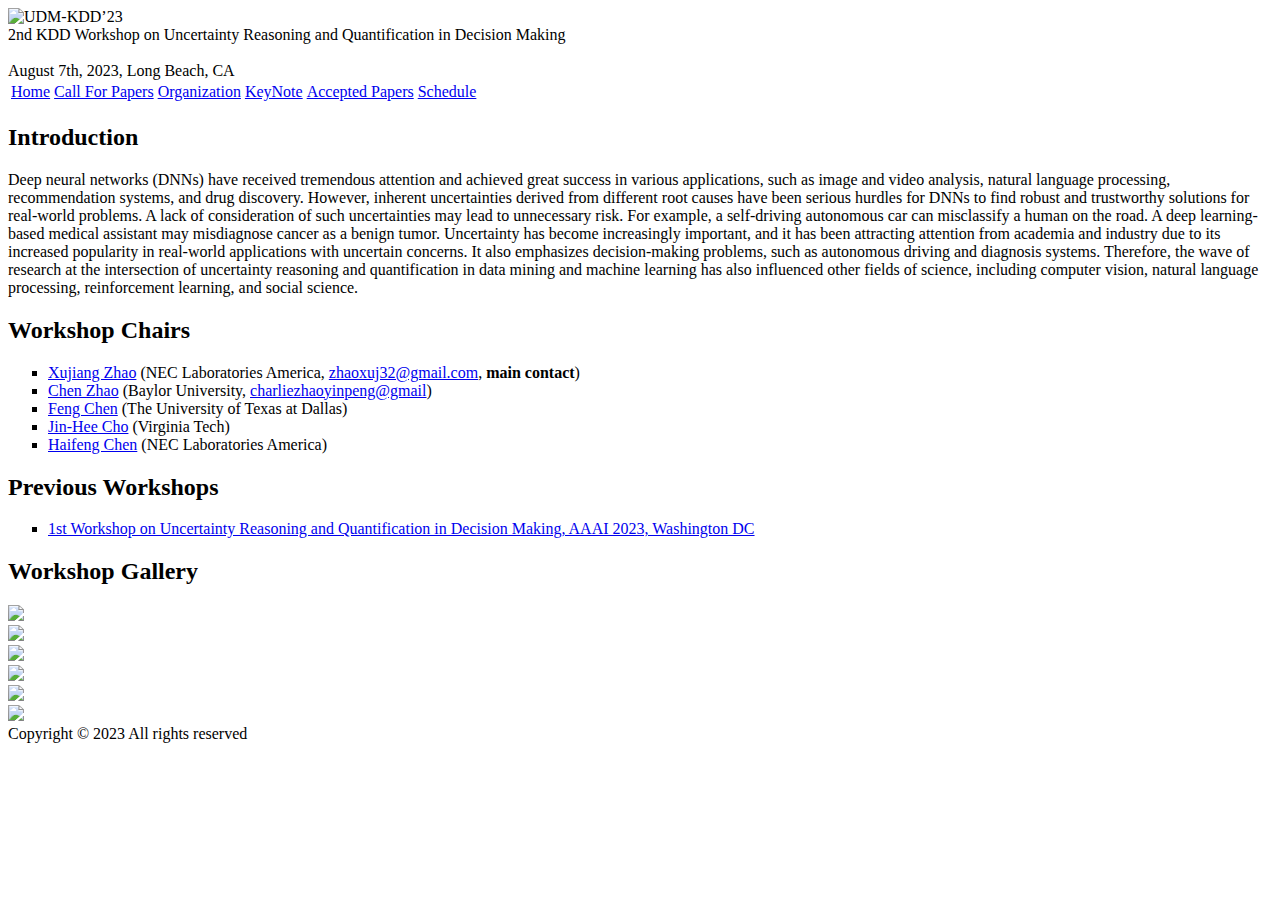
==== index.html @ 5575e7e2 "Add files via upload" ====
<!DOCTYPE html>
<html lang='en'>

<head>
    <base href=".">
    <link rel="shortcut icon" type="image/png" href="assets/favicon.png"/>
    <link rel="stylesheet" type="text/css" media="all" href="assets/main.css"/>
    <meta name="description" content="Conference Template">
    <meta name="resource-type" content="document">
    <meta name="distribution" content="global">
    <meta name="KeyWords" content="Conference">
    <title>UDM-KDD’23</title>
</head>

<body>

    <div class="banner">
        <img src="assets/banner-2.jpg" alt="UDM-KDD’23", width="1000" height="500">
        <div class="centered">
            2nd KDD Workshop on Uncertainty Reasoning and Quantification in Decision Making <br><br> August 7th, 2023, Long Beach, CA 
        </div>
    </div>

    <table class="navigation">
        <tr>
            <td class="navigation">
                <a class="current" title="Workshop Home Page" href=".">Home</a>
            </td>
            <td class="navigation">
                <a title="Call For Papers" href="cfp">Call For Papers</a>
            </td>
            <td class="navigation">
                <a title="Organization" href="organization">Organization</a> 
            </td>
            <td class="navigation">
                <a title="KeyNote" href="keynote">KeyNote</a>
            </td>
            <td class="navigation">
                <a title="Accepted Papers" href="ap">Accepted Papers</a>
            </td>
            <td class="navigation">
                <a title="Schedule" href="schedule">Schedule</a>
            </td>
        </tr>
    </table>

    <h2>Introduction</h2>
    <p>
        Deep neural networks (DNNs) have received tremendous attention and achieved great success in various applications, such as image and video analysis, natural language processing, recommendation systems, and drug discovery. However, inherent uncertainties derived from different root causes have been serious hurdles for DNNs to find robust and trustworthy solutions for real-world problems. A lack of consideration of such uncertainties may lead to unnecessary risk. For example, a self-driving autonomous car can misclassify a human on the road. A deep learning-based medical assistant may misdiagnose cancer as a benign tumor. Uncertainty has become increasingly important, and it has been attracting attention from academia and industry due to its increased popularity in real-world applications with uncertain concerns. It also emphasizes decision-making problems, such as autonomous driving and diagnosis systems. Therefore, the wave of research at the intersection of uncertainty reasoning and quantification in data mining and machine learning has also influenced other fields of science, including computer vision, natural language processing, reinforcement learning, and social science. 
    </p>


    <h2>Workshop Chairs</h2>
        <ul>
            <li style="list-style-type:square"><a href = "https://zxj32.github.io/">Xujiang Zhao</a> (NEC Laboratories America, <a href = "mailto: zhaoxuj32@gmail.com">zhaoxuj32@gmail.com</a>, <strong>main contact</strong>)</li>
            <li style="list-style-type:square"><a href = "https://charliezhaoyinpeng.github.io/homepage/">Chen Zhao</a> (Baylor University, <a href = "mailto: charliezhaoyinpeng@gmail">charliezhaoyinpeng@gmail</a>)</li>
            <li style="list-style-type:square"><a href = "https://personal.utdallas.edu/~fxc190007/">Feng Chen</a> (The University of Texas at Dallas)</li>
            <li style="list-style-type:square"><a href = "https://people.cs.vt.edu/~jicho/">Jin-Hee Cho</a> (Virginia Tech)</li>
            <li style="list-style-type:square"><a href = "https://haifengchen.gitlab.io/intro/">Haifeng Chen</a> (NEC Laboratories America)</li>
        </ul>


    <h2>Previous Workshops</h2>
        <ul>
            <li style="list-style-type:square"><a href = "https://charliezhaoyinpeng.github.io/UDM-AAAI23/">1st Workshop on Uncertainty Reasoning and Quantification in Decision Making, AAAI 2023, Washington DC</a> </li>
        </ul>




    <h2>Workshop Gallery</h2>
        <div class="row">
          <div class="column">
            <img src="assets/g1.jpg" style="width:100%">
          </div>
          <div class="column">
            <img src="assets/g2.jpg" style="width:100%">
          </div>
          <div class="column">
            <img src="assets/g3.jpg" style="width:100%">
          </div>
          <div class="column">
            <img src="assets/g4.jpg" style="width:100%">
          </div>
          <div class="column">
            <img src="assets/g5.jpg" style="width:100%">
          </div>
          <div class="column">
            <img src="assets/g6.jpg" style="width:100%">
          </div>
        </div>

    <!-- <h2>Announcement</h2>    
    <p>
        All AAAI Workshops will be held Monday and Tuesday, February 13-14, 2023. The final schedule for this workshop (UDM-AAAI'23) will be available in November.
    </p> -->


    <footer>
        Copyright &copy; 2023 All rights reserved
    </footer>

</body>
</html>
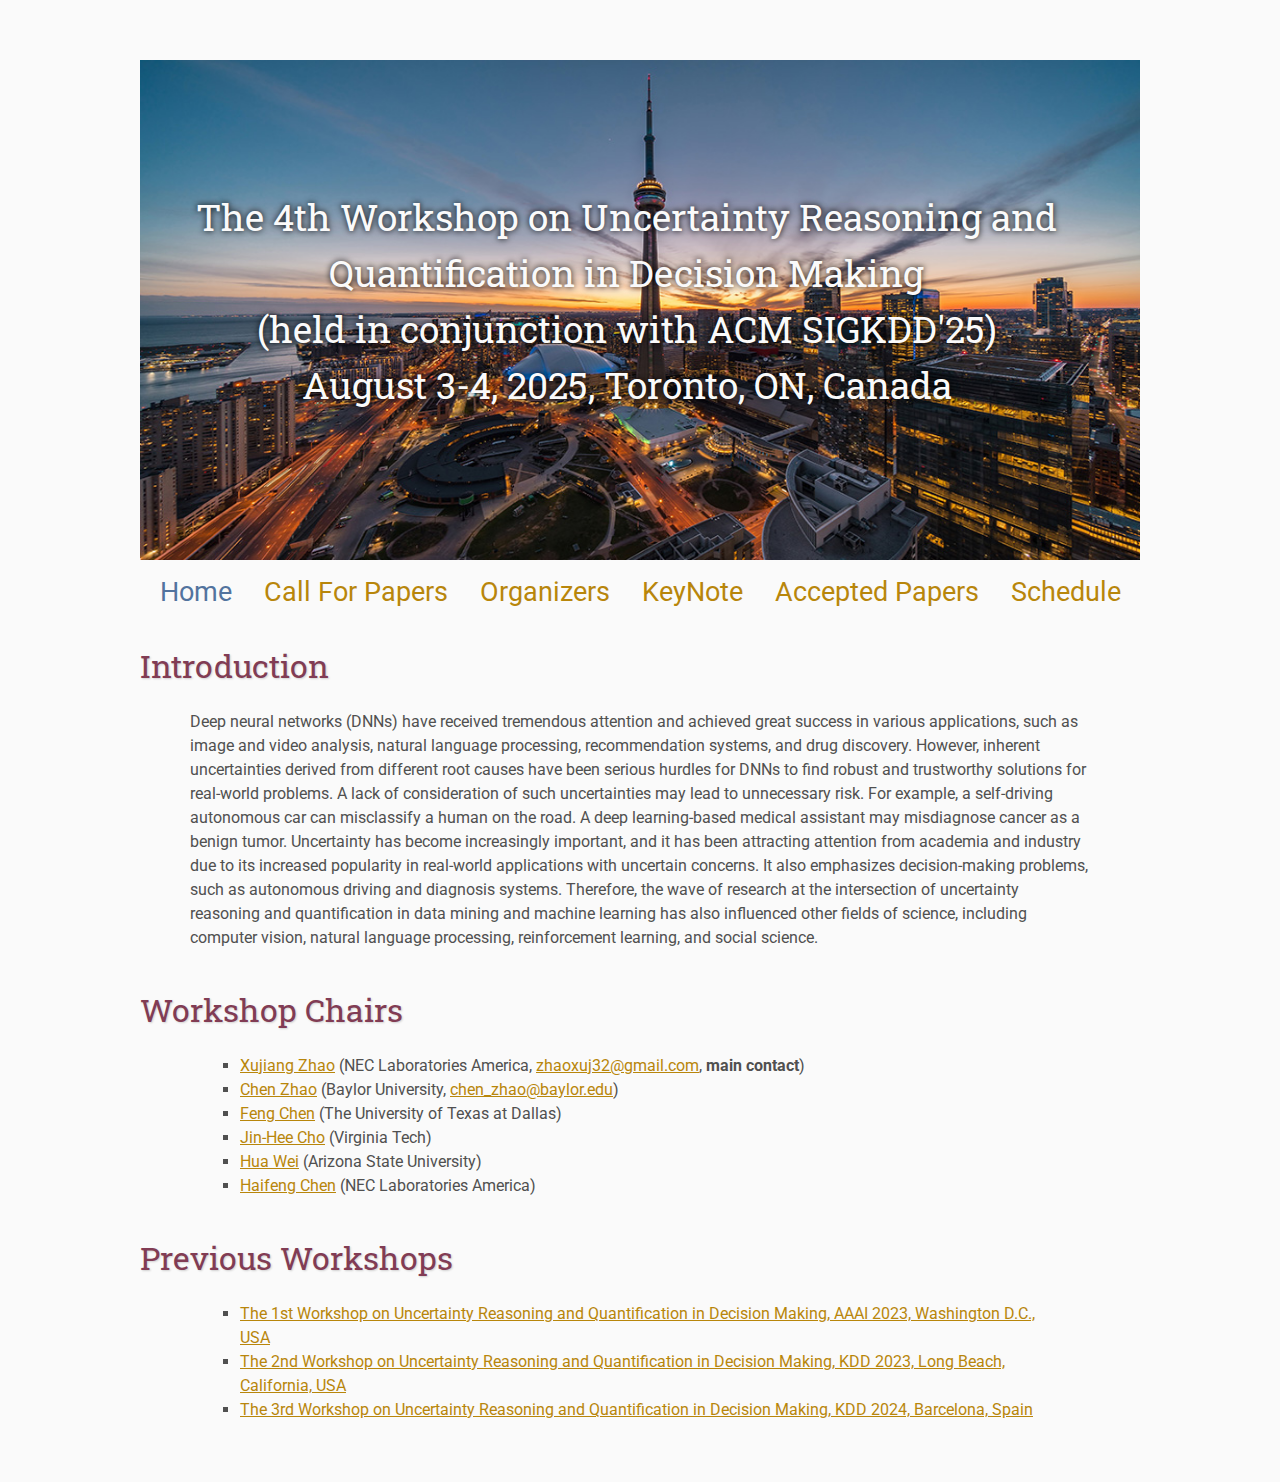
==== commit 07e5d43a: "Update index.html" ====
--- a/index.html
+++ b/index.html
@@ -9,7 +9,7 @@
     <meta name="resource-type" content="document">
     <meta name="distribution" content="global">
     <meta name="KeyWords" content="Conference">
-    <title>UDM-KDD’23</title>
+    <title>UDM-Workshop-2025</title>
 </head>
 
 <body>
@@ -17,7 +17,9 @@
     <div class="banner">
         <img src="assets/banner-2.jpg" alt="UDM-KDD’23", width="1000" height="500">
         <div class="centered">
-            2nd KDD Workshop on Uncertainty Reasoning and Quantification in Decision Making <br><br> August 7th, 2023, Long Beach, CA 
+            The 4th Workshop on Uncertainty Reasoning and Quantification in Decision Making <br>
+            (held in conjunction with ACM SIGKDD'25) <br>
+            August 3-4, 2025, Toronto, ON, Canada
         </div>
     </div>
 
@@ -30,7 +32,7 @@
                 <a title="Call For Papers" href="cfp">Call For Papers</a>
             </td>
             <td class="navigation">
-                <a title="Organization" href="organization">Organization</a> 
+                <a title="Organization" href="organization">Organizers</a> 
             </td>
             <td class="navigation">
                 <a title="KeyNote" href="keynote">KeyNote</a>
@@ -46,29 +48,37 @@
 
     <h2>Introduction</h2>
     <p>
-        Deep neural networks (DNNs) have received tremendous attention and achieved great success in various applications, such as image and video analysis, natural language processing, recommendation systems, and drug discovery. However, inherent uncertainties derived from different root causes have been serious hurdles for DNNs to find robust and trustworthy solutions for real-world problems. A lack of consideration of such uncertainties may lead to unnecessary risk. For example, a self-driving autonomous car can misclassify a human on the road. A deep learning-based medical assistant may misdiagnose cancer as a benign tumor. Uncertainty has become increasingly important, and it has been attracting attention from academia and industry due to its increased popularity in real-world applications with uncertain concerns. It also emphasizes decision-making problems, such as autonomous driving and diagnosis systems. Therefore, the wave of research at the intersection of uncertainty reasoning and quantification in data mining and machine learning has also influenced other fields of science, including computer vision, natural language processing, reinforcement learning, and social science. 
+        Deep neural networks (DNNs) have received tremendous attention and achieved great success in various applications, such as image and video analysis, natural language processing, recommendation systems, and drug discovery. 
+        However, inherent uncertainties derived from different root causes have been serious hurdles for DNNs to find robust and trustworthy solutions for real-world problems. 
+        A lack of consideration of such uncertainties may lead to unnecessary risk. For example, a self-driving autonomous car can misclassify a human on the road. 
+        A deep learning-based medical assistant may misdiagnose cancer as a benign tumor. Uncertainty has become increasingly important, and it has been attracting attention from academia and industry due to its increased popularity in real-world applications with uncertain concerns. 
+        It also emphasizes decision-making problems, such as autonomous driving and diagnosis systems. 
+        Therefore, the wave of research at the intersection of uncertainty reasoning and quantification in data mining and machine learning has also influenced other fields of science, including computer vision, natural language processing, reinforcement learning, and social science. 
     </p>
 
 
     <h2>Workshop Chairs</h2>
         <ul>
             <li style="list-style-type:square"><a href = "https://zxj32.github.io/">Xujiang Zhao</a> (NEC Laboratories America, <a href = "mailto: zhaoxuj32@gmail.com">zhaoxuj32@gmail.com</a>, <strong>main contact</strong>)</li>
-            <li style="list-style-type:square"><a href = "https://charliezhaoyinpeng.github.io/homepage/">Chen Zhao</a> (Baylor University, <a href = "mailto: charliezhaoyinpeng@gmail">charliezhaoyinpeng@gmail</a>)</li>
+            <li style="list-style-type:square"><a href = "https://charliezhaoyinpeng.github.io/homepage/">Chen Zhao</a> (Baylor University, <a href = "mailto: chen_zhao@baylor.edu">chen_zhao@baylor.edu</a>)</li>
             <li style="list-style-type:square"><a href = "https://personal.utdallas.edu/~fxc190007/">Feng Chen</a> (The University of Texas at Dallas)</li>
             <li style="list-style-type:square"><a href = "https://people.cs.vt.edu/~jicho/">Jin-Hee Cho</a> (Virginia Tech)</li>
+            <li style="list-style-type:square"><a href = "https://search.asu.edu/profile/3095662">Hua Wei</a> (Arizona State University)</li>
             <li style="list-style-type:square"><a href = "https://haifengchen.gitlab.io/intro/">Haifeng Chen</a> (NEC Laboratories America)</li>
         </ul>
 
 
     <h2>Previous Workshops</h2>
         <ul>
-            <li style="list-style-type:square"><a href = "https://charliezhaoyinpeng.github.io/UDM-AAAI23/">1st Workshop on Uncertainty Reasoning and Quantification in Decision Making, AAAI 2023, Washington DC</a> </li>
+            <li style="list-style-type:square"><a href = "https://charliezhaoyinpeng.github.io/UDM-AAAI23/">The 1st Workshop on Uncertainty Reasoning and Quantification in Decision Making, AAAI 2023, Washington D.C., USA</a> </li>
+            <li style="list-style-type:square"><a href = "https://charliezhaoyinpeng.github.io/UDM-KDD23/">The 2nd Workshop on Uncertainty Reasoning and Quantification in Decision Making, KDD 2023, Long Beach, California, USA</a> </li>
+            <li style="list-style-type:square"><a href = "https://ai-activities.github.io/UDM-workshop-24/">The 3rd Workshop on Uncertainty Reasoning and Quantification in Decision Making, KDD 2024, Barcelona, Spain</a> </li>
         </ul>
 
 
 
 
-    <h2>Workshop Gallery</h2>
+<!--     <h2>Workshop Gallery</h2>
         <div class="row">
           <div class="column">
             <img src="assets/g1.jpg" style="width:100%">
@@ -88,16 +98,14 @@
           <div class="column">
             <img src="assets/g6.jpg" style="width:100%">
           </div>
-        </div>
+        </div> -->
 
     <!-- <h2>Announcement</h2>    
-    <p>
-        All AAAI Workshops will be held Monday and Tuesday, February 13-14, 2023. The final schedule for this workshop (UDM-AAAI'23) will be available in November.
-    </p> -->
+
 
 
     <footer>
-        Copyright &copy; 2023 All rights reserved
+        Copyright &copy; 2025 All rights reserved
     </footer>
 
 </body>
--- a/assets/main.css
+++ b/assets/main.css
@@ -0,0 +1,130 @@
+/* main.css */
+
+/* These are the colors and fonts used throughout the webpage.
+ * I've listed them here so that a user may easily
+ * do a search-and-replace for these to change the site theme.
+ *   'Roboto',sans-serif; Font for the title text
+ *   'Roboto-Slab',serif; Font for the body text 
+ *   #fafafa; Background color of the site
+ *   #505050; Foreground (text) color of the site
+ *   #52739e; Navy, "Template" in the logo, current page in navigation, special titles in the Program
+ *   #b2132e; Reddish, "Conference" in the logo, hover color for links
+ *   #813c54; Heading color, titles in the Program
+ *   #b8860b; Dark Goldenrod, color for links
+ */
+
+@import url('https://fonts.googleapis.com/css?family=Roboto%7CRoboto+Slab');
+
+*{
+    border:0;
+    font:inherit;
+    font-size:1em;
+    margin:0;
+    padding:0;
+    vertical-align:baseline;
+}
+
+body{
+    background-color: #fafafa;
+    background-size: cover;
+    background-attachment: fixed;
+    color: #505050; 
+    text-align:left;
+    font-family:'Roboto',sans-serif;
+    font-size:1em;
+    line-height:1.5em;
+    margin: 60px auto;
+    width: 1000px;
+}
+
+a{color: #b8860b; text-decoration:none;}
+a.current{color: #52739e;}
+a.current:hover{color: #e82945;}
+a:hover{color: #b2132e;}
+a:active{color: #e82945;}
+h1,h2,h3,h4{clear:left; color: #813c54; margin:1.5em 0em 1em 0em; font-family:'Roboto Slab',serif; text-shadow: 1px 1px 2px #d0d0d0;}
+h1{font-size:2.67em;}
+h2{font-size:2.00em;}
+h3{font-size:1.67em;}
+h4{font-size:1.33em;}
+p{list-style:none; margin:24px auto 24px auto; padding:0px; width:900px; text-align:left;}
+li a, p a {text-decoration:underline; text-decoration-color:#b8860b;}
+ul{list-style:none; margin:24px auto 24px auto; padding:0px; width:800px; text-align:left;}
+ul li{list-style:none; margin:0px auto 0px auto; padding:0px; text-align:left;}
+i,em{font-style:italic;}
+b,strong{font-weight:bold;}
+sup{
+    vertical-align: super;
+    font-size: 0.8em;
+    line-height: 0;
+}
+sub{
+    vertical-align: sub;
+    font-size: 0.8em;
+    line-height: 0;
+}
+table{
+    width: 1000px;
+    margin: 12px auto 24px auto;
+    float: center;
+    /* UNCOMMENT THIS FOR DEBUGGING THE ALIGNMENT */
+    /*border: 1px solid black;*/
+}
+th,td{
+    text-align: left;
+    /* UNCOMMENT THIS FOR DEBUGGING THE ALIGNMENT */
+    /*border: 1px solid black;*/
+}
+
+/* Website Banner */
+.banner {position: relative; font-family:'Roboto Slab',serif;}
+.top-left {font-size:5.33em; color: #505050; background: #fafafa; text-align: center; width: 1000px; height: 67px; position: absolute; padding: 36px 0 0 0; top: 0px;}
+.bottom-right {font-size:2.33em; color: #fafafa; line-height: 1.5em; width: auto; height: 100px; padding: 0px 27px 27px 0px; text-align: right; position: absolute; bottom: 0px; right: 0px; text-shadow: 0px 0px 6px #000000;}
+.centered {font-size:2.33em; color: #fafafa; line-height: 1.5em; width: auto; height: 100px; padding: 0px 27px 27px 0px; text-align: center; position: absolute; bottom: 250px; text-shadow: 0px 0px 6px #000000;}
+
+/* Conference Title Logo */
+.title1{color: #b2132e; text-shadow: 1px 1px 3px #c0c0c0;} 
+.title2{color: #52739e; text-shadow: 1px 1px 3px #c0c0c0;}
+.year{color: #505050; font-size:0.67em; font-weight: lighter;}
+
+/* Navigation Links (Home, Registration, etc) */
+table.navigation{width:800px;}
+td.navigation{font-size:1.67em; white-space:nowrap; width:20%; text-align:center; vertical-align:middle; padding:0px 15px 0px 15px;}
+
+/* Sponsor Images */
+table.sponsors{width:800px;}
+td.sponsor{white-space:normal; word-break: break-all; width:30%; text-align:left; vertical-align:middle; padding:0px 0px 0px 10px;}
+td.sponsor img{width: 70%}
+
+/* The Table on the Program Page */
+td.room{padding: 4px 12px 4px 4px; width: 90%; vertical-align:bottom; font-size:1.67em; color: #52739e; height:32px;}
+td.date{white-space:nowrap; width:130px; text-align:right; vertical-align:top; padding:4px 16px 0px 0px;}
+td.title{padding: 4px 12px 4px 4px; width: 90%; vertical-align:top; font-size:1.5em; color: #813c54; height:32px; font-family:'Roboto Slab',serif; text-shadow: 1px 1px 2px #d0d0d0; }
+td.title-special{padding: 4px 12px 4px 4px; width: 90%; vertical-align:top; font-size:1.67em; color: #52739e; height:32px; font-family:'Roboto Slab',serif; text-shadow: 1px 1px 2px #d0d0d0;}
+td.speaker{padding: 4px 12px 4px 4px; font-style: italic; font-size:1em; max-height:999999px}
+td.abstract{padding: 4px 12px 12px 4px; font-size:1em; max-height:999999px}
+td.abstract img{display: block; margin: 4px auto 8px auto}
+table.plenary{padding-top: 8px; background: #ffffff;}
+
+/* Registration and Directions iframes and Images */
+iframe.registration{display:block; margin:1em auto 2em auto; width:700px; height:1400px; border:none;}
+iframe.directions{display:block; margin:1em auto 2em auto; width:800px; height:400px; border:none;}
+img.center{display:block; width:67%; margin:1em auto 2em auto;}
+
+/* Flyer Images */
+table.flyers{width:800px;}
+td.flyer{white-space:nowrap; width:50%; text-align:center; vertical-align:middle; padding:0px 0px 0px 0px;}
+td.sponsor img{width: 100%}
+
+footer{font-size:0.875em; margin-top:12em; text-align:center;}
+
+/* My hacky way of making the site mobile-friendly */
+@media only screen and (max-width: 1100px) {
+    h2{font-size:3.00em;}
+    p{font-size:1.5em; line-height:1.5em;}
+    th,td,tr{font-size:1.5em; line-height:1.5em;}
+    td.date{font-size:1em; padding-top:0.5em;}
+    td.navigation{font-size:1.5em; padding:0px 20px 0px 20px;}
+    table.footer{font-size:0.33em;}
+}
+
